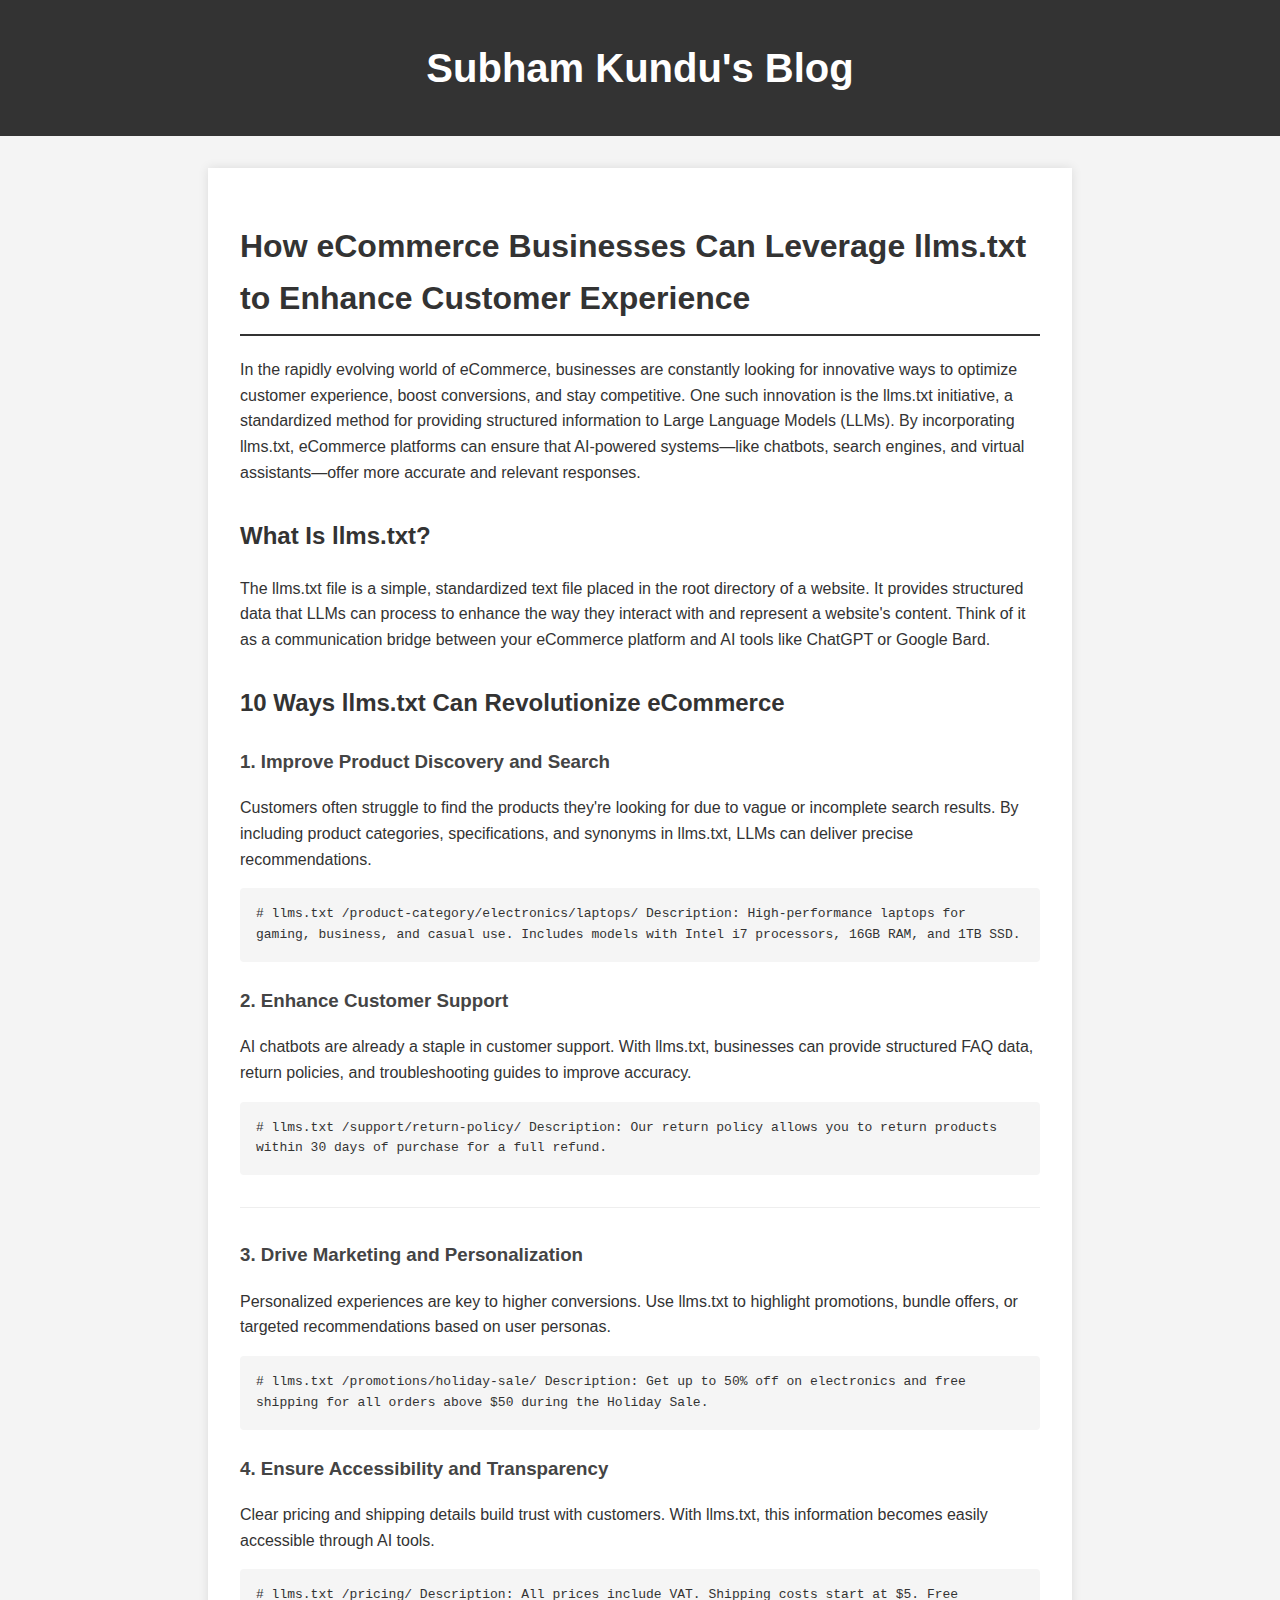
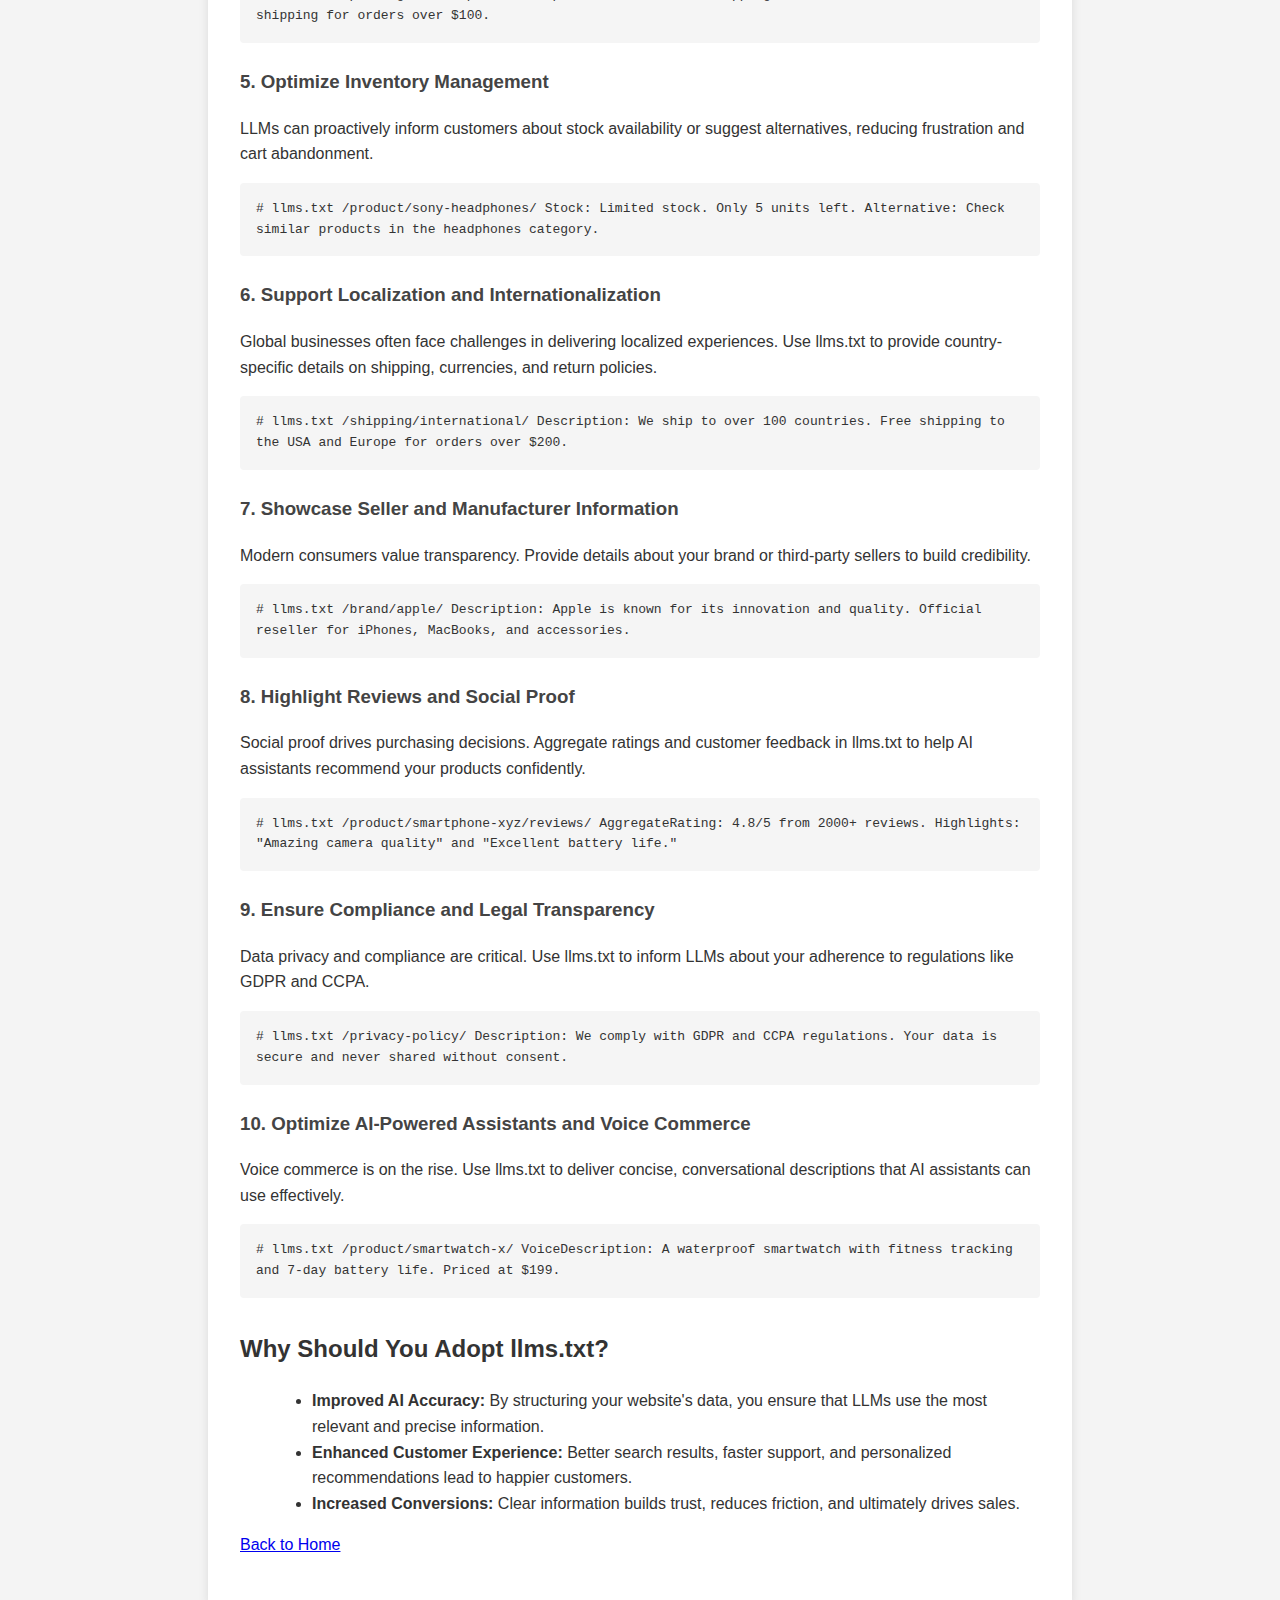
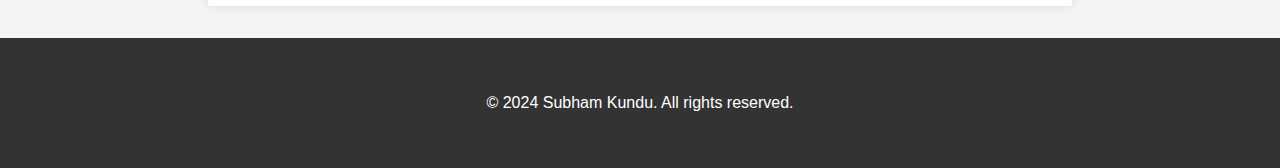
==== blogs/llm-text-ecommerce.html @ ec6a8bec "Create llm-text-ecommerce.html" ====
<!DOCTYPE html>
<html lang="en">
<head>
    <meta charset="UTF-8">
    <meta name="viewport" content="width=device-width, initial-scale=1.0">
    <title>How eCommerce Businesses Can Leverage llms.txt - Subham Kundu's Blog</title>
    <link rel="stylesheet" href="../style.css">
    <style>
        .blog-post {
            max-width: 800px;
            margin: 0 auto;
            padding: 2rem;
            background-color: #fff;
            box-shadow: 0 0 10px rgba(0,0,0,0.1);
        }
        .blog-post h1 {
            border-bottom: 2px solid #333;
            padding-bottom: 10px;
        }
        .blog-post h2 {
            margin-top: 2rem;
        }
        .blog-post h3 {
            margin-top: 1.5rem;
            color: #444;
        }
        .blog-post ul, .blog-post ol {
            margin-left: 2rem;
        }
        .code-block {
            background-color: #f5f5f5;
            padding: 1rem;
            border-radius: 4px;
            overflow-x: auto;
            font-family: monospace;
            margin: 1rem 0;
        }
        .divider {
            border-top: 1px solid #eee;
            margin: 2rem 0;
        }
    </style>
</head>
<body>
    <header>
        <div class="container">
            <h1>Subham Kundu's Blog</h1>
        </div>
    </header>
    <main>
        <article class="blog-post">
            <h1>How eCommerce Businesses Can Leverage llms.txt to Enhance Customer Experience</h1>
            
            <p>In the rapidly evolving world of eCommerce, businesses are constantly looking for innovative ways to optimize customer experience, boost conversions, and stay competitive. One such innovation is the llms.txt initiative, a standardized method for providing structured information to Large Language Models (LLMs). By incorporating llms.txt, eCommerce platforms can ensure that AI-powered systems—like chatbots, search engines, and virtual assistants—offer more accurate and relevant responses.</p>

            <h2>What Is llms.txt?</h2>
            <p>The llms.txt file is a simple, standardized text file placed in the root directory of a website. It provides structured data that LLMs can process to enhance the way they interact with and represent a website's content. Think of it as a communication bridge between your eCommerce platform and AI tools like ChatGPT or Google Bard.</p>

            <h2>10 Ways llms.txt Can Revolutionize eCommerce</h2>

            <h3>1. Improve Product Discovery and Search</h3>
            <p>Customers often struggle to find the products they're looking for due to vague or incomplete search results. By including product categories, specifications, and synonyms in llms.txt, LLMs can deliver precise recommendations.</p>
            <div class="code-block">
# llms.txt
/product-category/electronics/laptops/
Description: High-performance laptops for gaming, business, and casual use. Includes models with Intel i7 processors, 16GB RAM, and 1TB SSD.
            </div>

            <h3>2. Enhance Customer Support</h3>
            <p>AI chatbots are already a staple in customer support. With llms.txt, businesses can provide structured FAQ data, return policies, and troubleshooting guides to improve accuracy.</p>
            <div class="code-block">
# llms.txt
/support/return-policy/
Description: Our return policy allows you to return products within 30 days of purchase for a full refund.
            </div>

            <div class="divider"></div>

            <h3>3. Drive Marketing and Personalization</h3>
            <p>Personalized experiences are key to higher conversions. Use llms.txt to highlight promotions, bundle offers, or targeted recommendations based on user personas.</p>
            <div class="code-block">
# llms.txt
/promotions/holiday-sale/
Description: Get up to 50% off on electronics and free shipping for all orders above $50 during the Holiday Sale.
            </div>

            <h3>4. Ensure Accessibility and Transparency</h3>
            <p>Clear pricing and shipping details build trust with customers. With llms.txt, this information becomes easily accessible through AI tools.</p>
            <div class="code-block">
# llms.txt
/pricing/
Description: All prices include VAT. Shipping costs start at $5. Free shipping for orders over $100.
            </div>

            <h3>5. Optimize Inventory Management</h3>
            <p>LLMs can proactively inform customers about stock availability or suggest alternatives, reducing frustration and cart abandonment.</p>
            <div class="code-block">
# llms.txt
/product/sony-headphones/
Stock: Limited stock. Only 5 units left. Alternative: Check similar products in the headphones category.
            </div>

            <h3>6. Support Localization and Internationalization</h3>
            <p>Global businesses often face challenges in delivering localized experiences. Use llms.txt to provide country-specific details on shipping, currencies, and return policies.</p>
            <div class="code-block">
# llms.txt
/shipping/international/
Description: We ship to over 100 countries. Free shipping to the USA and Europe for orders over $200.
            </div>

            <h3>7. Showcase Seller and Manufacturer Information</h3>
            <p>Modern consumers value transparency. Provide details about your brand or third-party sellers to build credibility.</p>
            <div class="code-block">
# llms.txt
/brand/apple/
Description: Apple is known for its innovation and quality. Official reseller for iPhones, MacBooks, and accessories.
            </div>

            <h3>8. Highlight Reviews and Social Proof</h3>
            <p>Social proof drives purchasing decisions. Aggregate ratings and customer feedback in llms.txt to help AI assistants recommend your products confidently.</p>
            <div class="code-block">
# llms.txt
/product/smartphone-xyz/reviews/
AggregateRating: 4.8/5 from 2000+ reviews. Highlights: "Amazing camera quality" and "Excellent battery life."
            </div>

            <h3>9. Ensure Compliance and Legal Transparency</h3>
            <p>Data privacy and compliance are critical. Use llms.txt to inform LLMs about your adherence to regulations like GDPR and CCPA.</p>
            <div class="code-block">
# llms.txt
/privacy-policy/
Description: We comply with GDPR and CCPA regulations. Your data is secure and never shared without consent.
            </div>

            <h3>10. Optimize AI-Powered Assistants and Voice Commerce</h3>
            <p>Voice commerce is on the rise. Use llms.txt to deliver concise, conversational descriptions that AI assistants can use effectively.</p>
            <div class="code-block">
# llms.txt
/product/smartwatch-x/
VoiceDescription: A waterproof smartwatch with fitness tracking and 7-day battery life. Priced at $199.
            </div>

            <h2>Why Should You Adopt llms.txt?</h2>
            <ul>
                <li><strong>Improved AI Accuracy:</strong> By structuring your website's data, you ensure that LLMs use the most relevant and precise information.</li>
                <li><strong>Enhanced Customer Experience:</strong> Better search results, faster support, and personalized recommendations lead to happier customers.</li>
                <li><strong>Increased Conversions:</strong> Clear information builds trust, reduces friction, and ultimately drives sales.</li>
            </ul>

            <p><a href="../index.html">Back to Home</a></p>
        </article>
    </main>
    <footer>
        <div class="container">
            <p>&copy; 2024 Subham Kundu. All rights reserved.</p>
        </div>
    </footer>
</body>
</html>
---- style.css ----
body {
    font-family: Arial, sans-serif;
    line-height: 1.6;
    margin: 0;
    padding: 0;
    background-color: #f4f4f4;
    color: #333;
}

.container {
    width: 80%;
    max-width: 1200px;
    margin: auto;
    overflow: hidden;
    padding: 20px;
}

header {
    background: #333;
    color: #fff;
    padding: 1rem 0;
    text-align: center;
}

header h1 {
    margin: 0;
    font-size: 2.5rem;
}

header p {
    margin: 10px 0 0;
    font-size: 1.2rem;
}

main {
    padding: 2rem 0;
}

section {
    background-color: #fff;
    margin-bottom: 2rem;
    padding: 2rem;
    border-radius: 8px;
    box-shadow: 0 2px 5px rgba(0,0,0,0.1);
}

section h2 {
    color: #333;
    border-bottom: 2px solid #333;
    padding-bottom: 10px;
    margin-bottom: 20px;
}

#about p, #interests p {
    margin-bottom: 1rem;
}

#interests ul, #blog ul {
    list-style-type: none;
    padding-left: 0;
}

#interests li, #blog li {
    margin-bottom: 10px;
}

#blog a {
    color: #0066cc;
    text-decoration: none;
    font-weight: bold;
}

#blog a:hover {
    text-decoration: underline;
}

#projects ol {
    padding-left: 20px;
}

#projects li {
    margin-bottom: 15px;
}

#projects strong {
    color: #333;
}

#contact a {
    color: #0066cc;
    text-decoration: none;
}

#contact a:hover {
    text-decoration: underline;
}

footer {
    background: #333;
    color: #fff;
    text-align: center;
    padding: 1rem 0;
    position: relative;
    bottom: 0;
    width: 100%;
}

@media (max-width: 768px) {
    .container {
        width: 95%;
    }
    
    header h1 {
        font-size: 2rem;
    }
    
    header p {
        font-size: 1rem;
    }
}
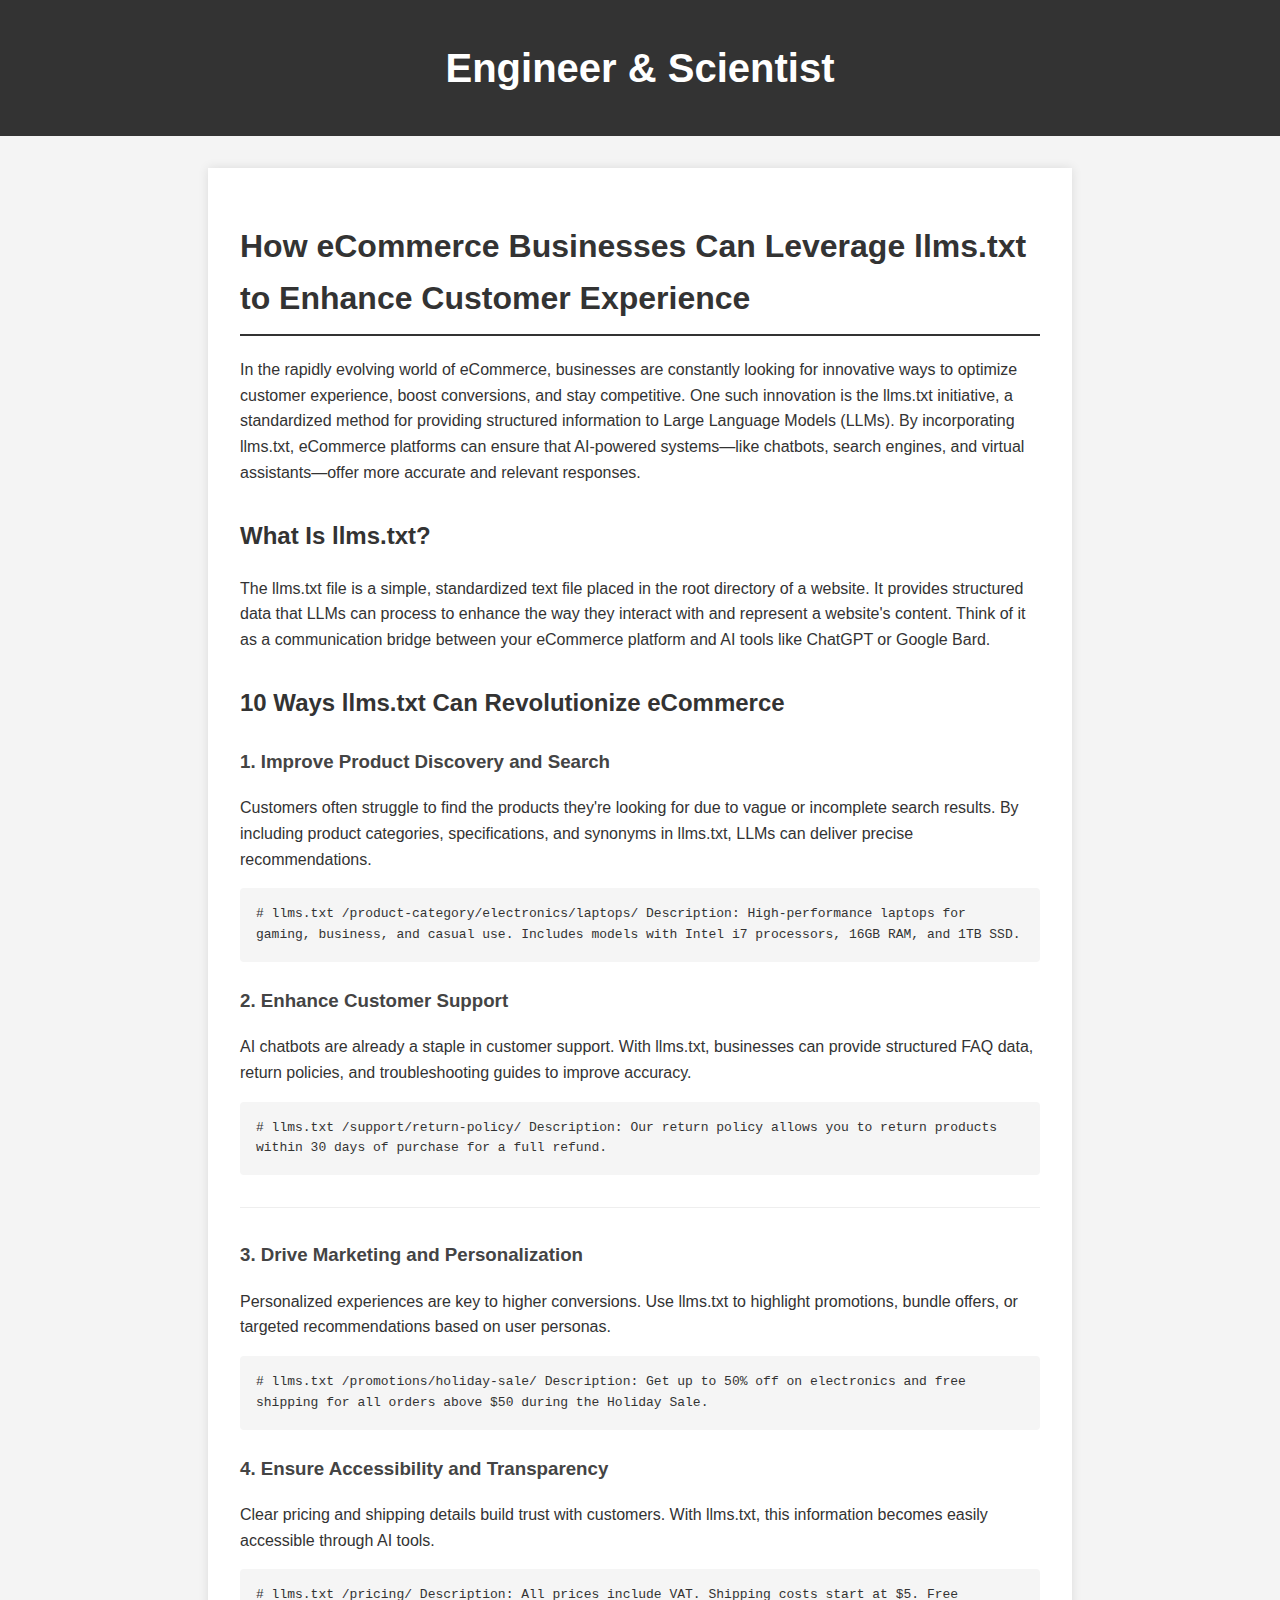
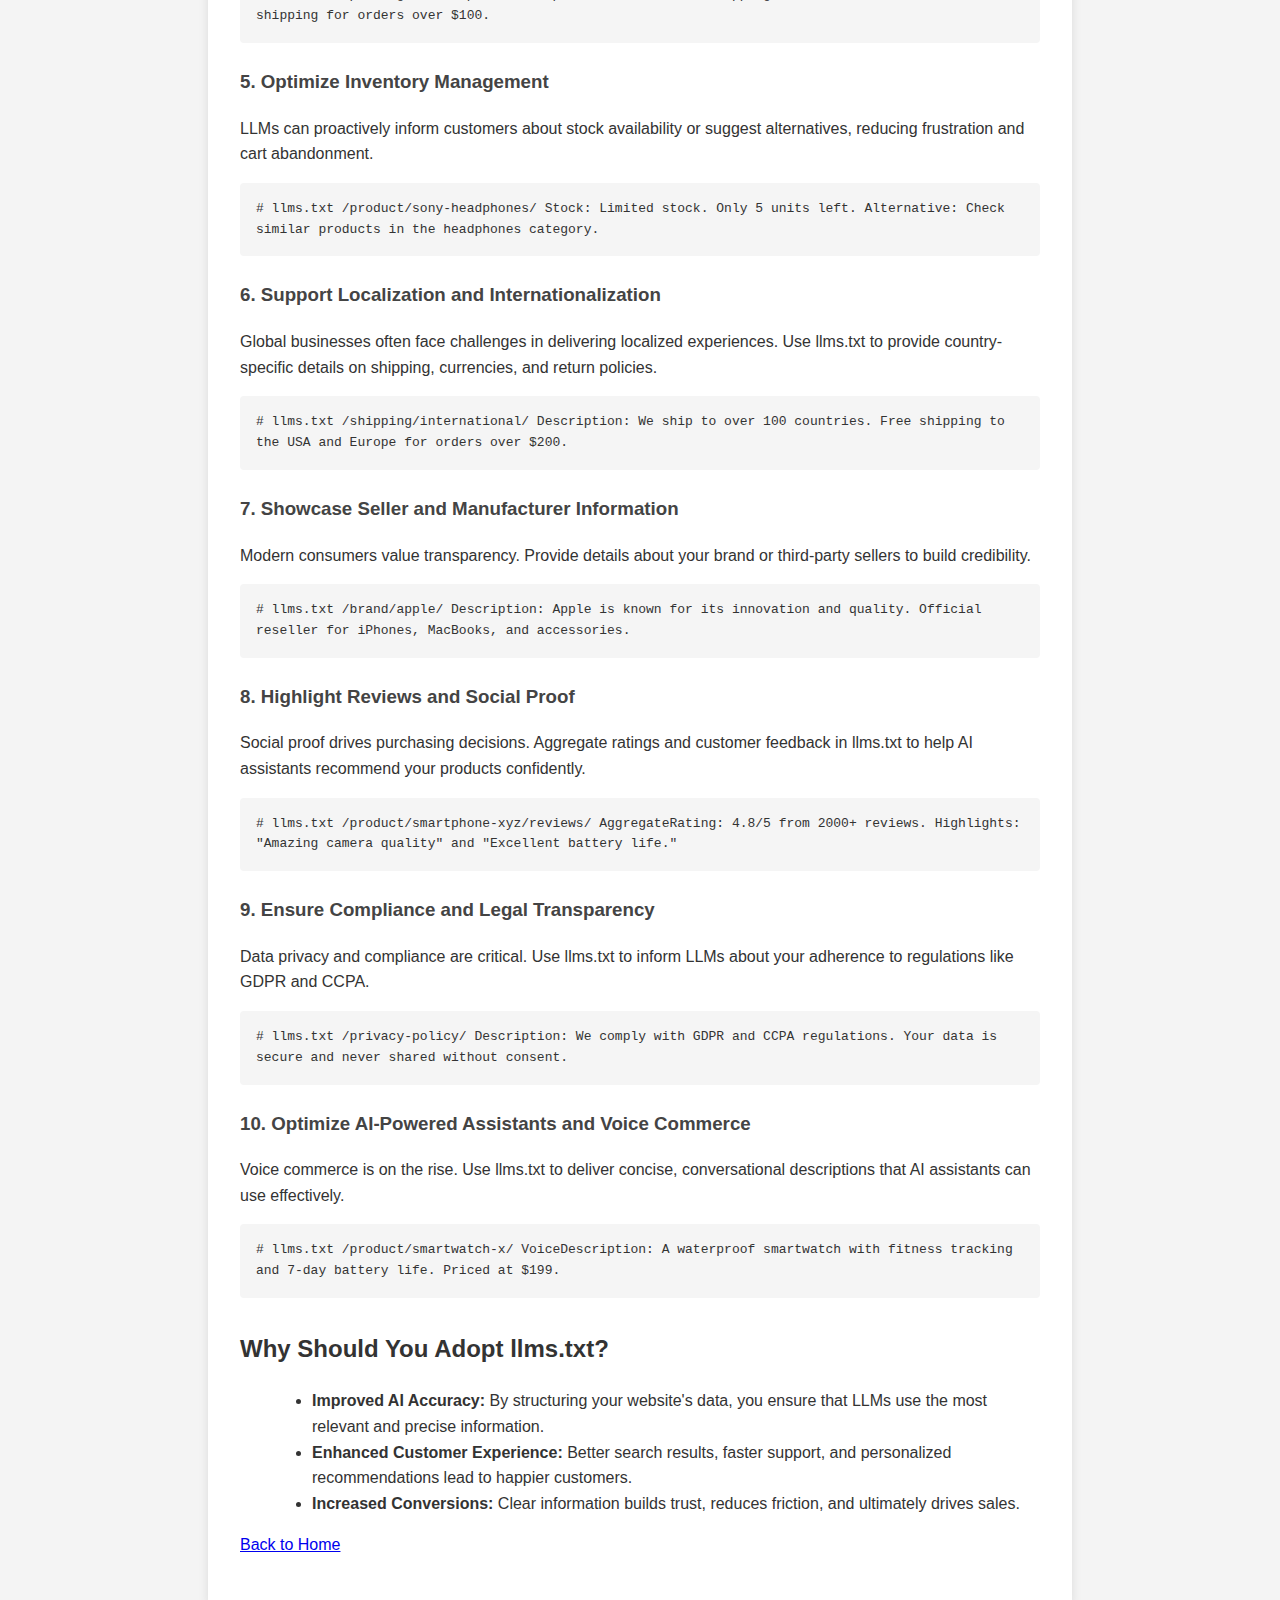
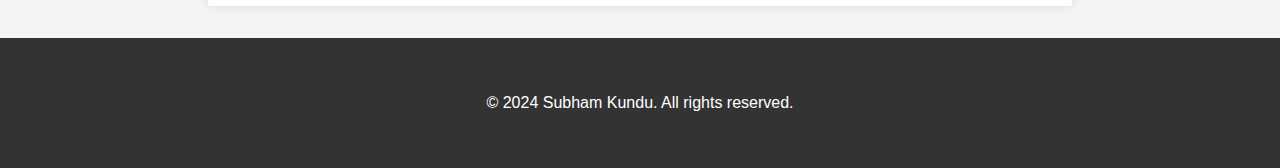
==== commit 86987e51: "Update llm-text-ecommerce.html" ====
--- a/blogs/llm-text-ecommerce.html
+++ b/blogs/llm-text-ecommerce.html
@@ -3,7 +3,7 @@
 <head>
     <meta charset="UTF-8">
     <meta name="viewport" content="width=device-width, initial-scale=1.0">
-    <title>How eCommerce Businesses Can Leverage llms.txt - Subham Kundu's Blog</title>
+    <title>How eCommerce Businesses Can Leverage llms.txt - Engineer & Scientist</title>
     <link rel="stylesheet" href="../style.css">
     <style>
         .blog-post {
@@ -44,7 +44,7 @@
 <body>
     <header>
         <div class="container">
-            <h1>Subham Kundu's Blog</h1>
+            <h1>Engineer & Scientist</h1>
         </div>
     </header>
     <main>
